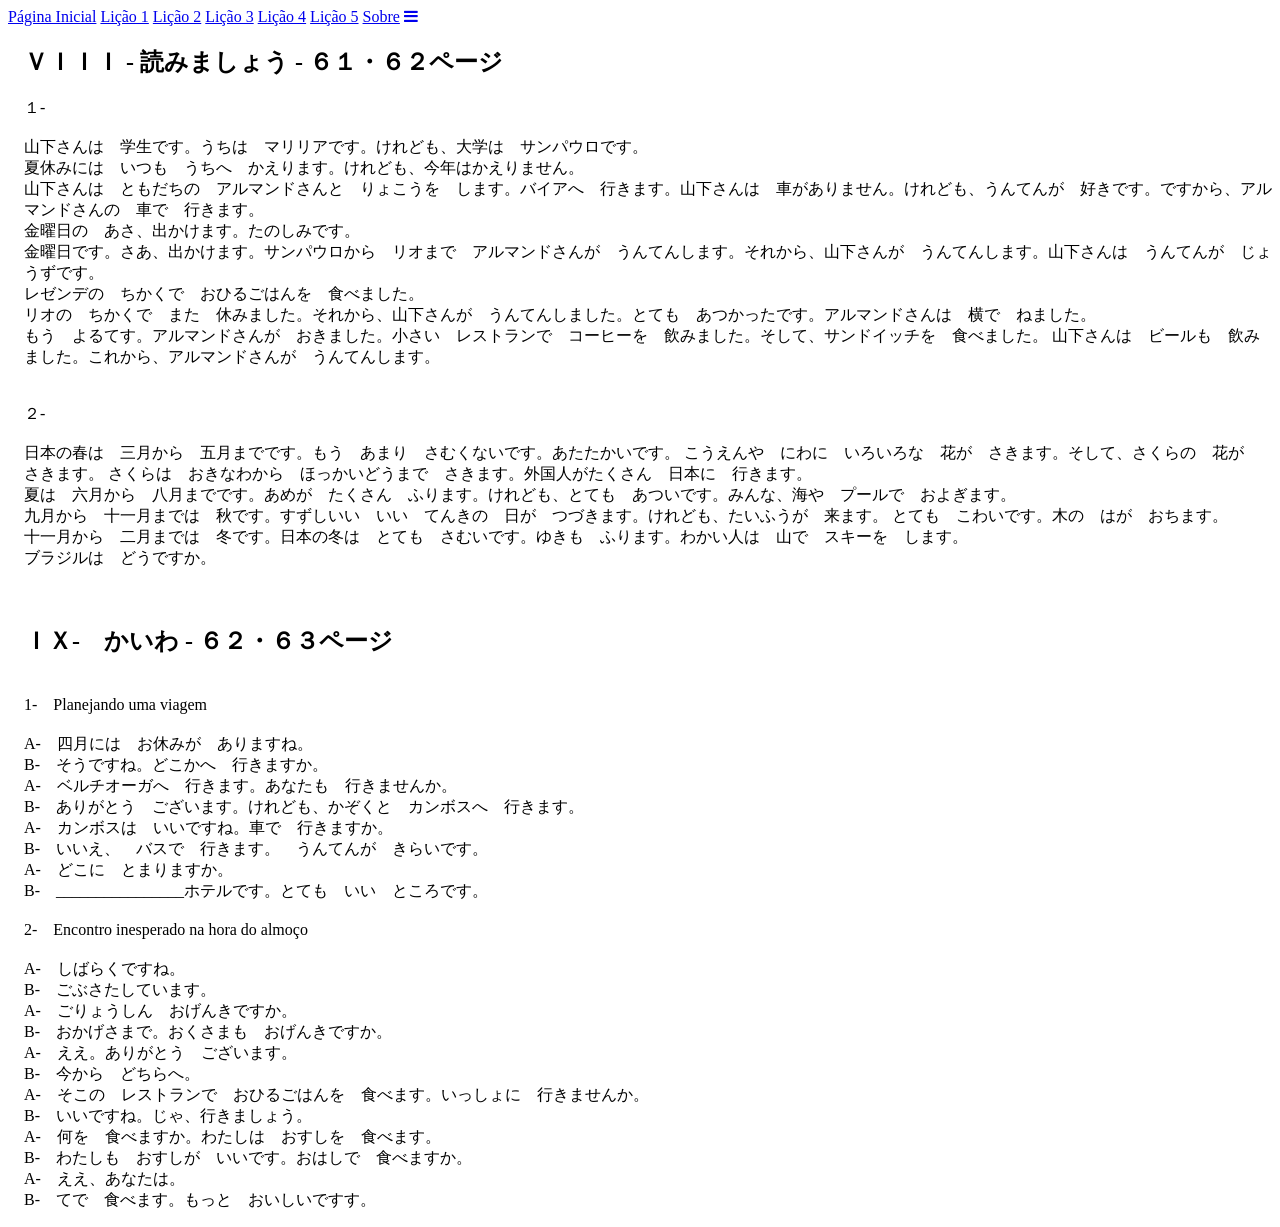
==== licao3.html @ 35ecf6db "Criando uma pasta js para alterações futuras, e testando o novo endereço para scripts js" ====
<!DOCTYPE html>
<html>
<head>
<meta name="viewport" content="width=device-width, initial-scale=1">
<link rel="stylesheet" href="https://cdnjs.cloudflare.com/ajax/libs/font-awesome/4.7.0/css/font-awesome.min.css">
<link rel="stylesheet" href="mediaquery.css">
<link rel="stylesheet" href="navbar.css">
<script> type="script" src="/js-functions/topnavbar.js"></script>
</head>
<body>

<div class="topnav" id="myTopnav">
  <a href="index.html" class="active">Página Inicial</a>
  <a href="#Lic1">Lição 1</a>
  <a href="#Lic2">Lição 2</a>
  <a href="licao3.html">Lição 3</a>
  <a href="#Lic4">Lição 4</a>
    <a href="#Lic5">Lição 5</a>
  <a href="#about">Sobre</a>
  <a href="javascript:void(0);" class="icon" onclick="topnavbar()">
    <i class="fa fa-bars"></i>
  </a>
</div>

<div style="padding-left:16px">
  <h2>ＶＩＩＩ - 読みましょう - ６１・６２ページ</h2>
  <p>１-<br/><br/>山下さんは　学生です。うちは　マリリアです。けれども、大学は　サンパウロです。<br/>
	夏休みには　いつも　うちへ　かえります。けれども、今年はかえりません。<br/>
	山下さんは　ともだちの　アルマンドさんと　りょこうを　します。バイアへ　行きます。山下さんは　車がありません。けれども、うんてんが　好きです。ですから、アルマンドさんの　車で　行きます。<br/>
	金曜日の　あさ、出かけます。たのしみです。<br/>
	金曜日です。さあ、出かけます。サンパウロから　リオまで　アルマンドさんが　うんてんします。それから、山下さんが　うんてんします。山下さんは　うんてんが　じょうずです。<br/>
	レゼンデの　ちかくで　おひるごはんを　食べました。<br/>
	リオの　ちかくで　また　休みました。それから、山下さんが　うんてんしました。とても　あつかったです。アルマンドさんは　横で　ねました。<br/>
	もう　よるてす。アルマンドさんが　おきました。小さい　レストランで　コーヒーを　飲みました。そして、サンドイッチを　食べました。
  山下さんは　ビールも　飲みました。これから、アルマンドさんが　うんてんします。<br/>
  <br/><br/>
  ２-<br/><br/>日本の春は　三月から　五月までです。もう　あまり　さむくないです。あたたかいです。
  こうえんや　にわに　いろいろな　花が　さきます。そして、さくらの　花が　さきます。
  さくらは　おきなわから　ほっかいどうまで　さきます。外国人がたくさん　日本に　行きます。<br/>
	夏は　六月から　八月までです。あめが　たくさん　ふります。けれども、とても　あついです。みんな、海や　プールで　およぎます。<br/>
	九月から　十一月までは　秋です。すずしいい　いい　てんきの　日が　つづきます。けれども、たいふうが　来ます。
  とても　こわいです。木の　はが　おちます。<br/>
	十一月から　二月までは　冬です。日本の冬は　とても　さむいです。ゆきも　ふります。わかい人は　山で　スキーを　します。<br/>
	ブラジルは　どうですか。<br/>
  <br/><br/>
<h2>ＩＸ-　かいわ - ６２・６３ページ</h2>
<br/>
1-　Planejando uma viagem
<br/><br/>
A-　四月には　お休みが　ありますね。<br/>
B-　そうですね。どこかへ　行きますか。<br/>
A-　ベルチオーガへ　行きます。あなたも　行きませんか。<br/>
B-　ありがとう　ございます。けれども、かぞくと　カンボスへ　行きます。<br/>
A-　カンボスは　いいですね。車で　行きますか。<br/>
B-　いいえ、　バスで　行きます。　うんてんが　きらいです。<br/>
A-　どこに　とまりますか。<br/>
B-　________________ホテルです。とても　いい　ところです。<br/>
<br/>2-　Encontro inesperado na hora do almoço
<br/>
<br/>A-　しばらくですね。
<br/>B-　ごぶさたしています。
<br/>A-　ごりょうしん　おげんきですか。
<br/>B-　おかげさまで。おくさまも　おげんきですか。
<br/>A-　ええ。ありがとう　ございます。
<br/>B-　今から　どちらへ。
<br/>A-　そこの　レストランで　おひるごはんを　食べます。いっしょに　行きませんか。
<br/>B-　いいですね。じゃ、行きましょう。
<br/>A-　何を　食べますか。わたしは　おすしを　食べます。
<br/>B-　わたしも　おすしが　いいです。おはしで　食べますか。
<br/>A-　ええ、あなたは。
<br/>B-　てで　食べます。もっと　おいしいですす。
<br/>
</p>
</div>

</body>
</html>
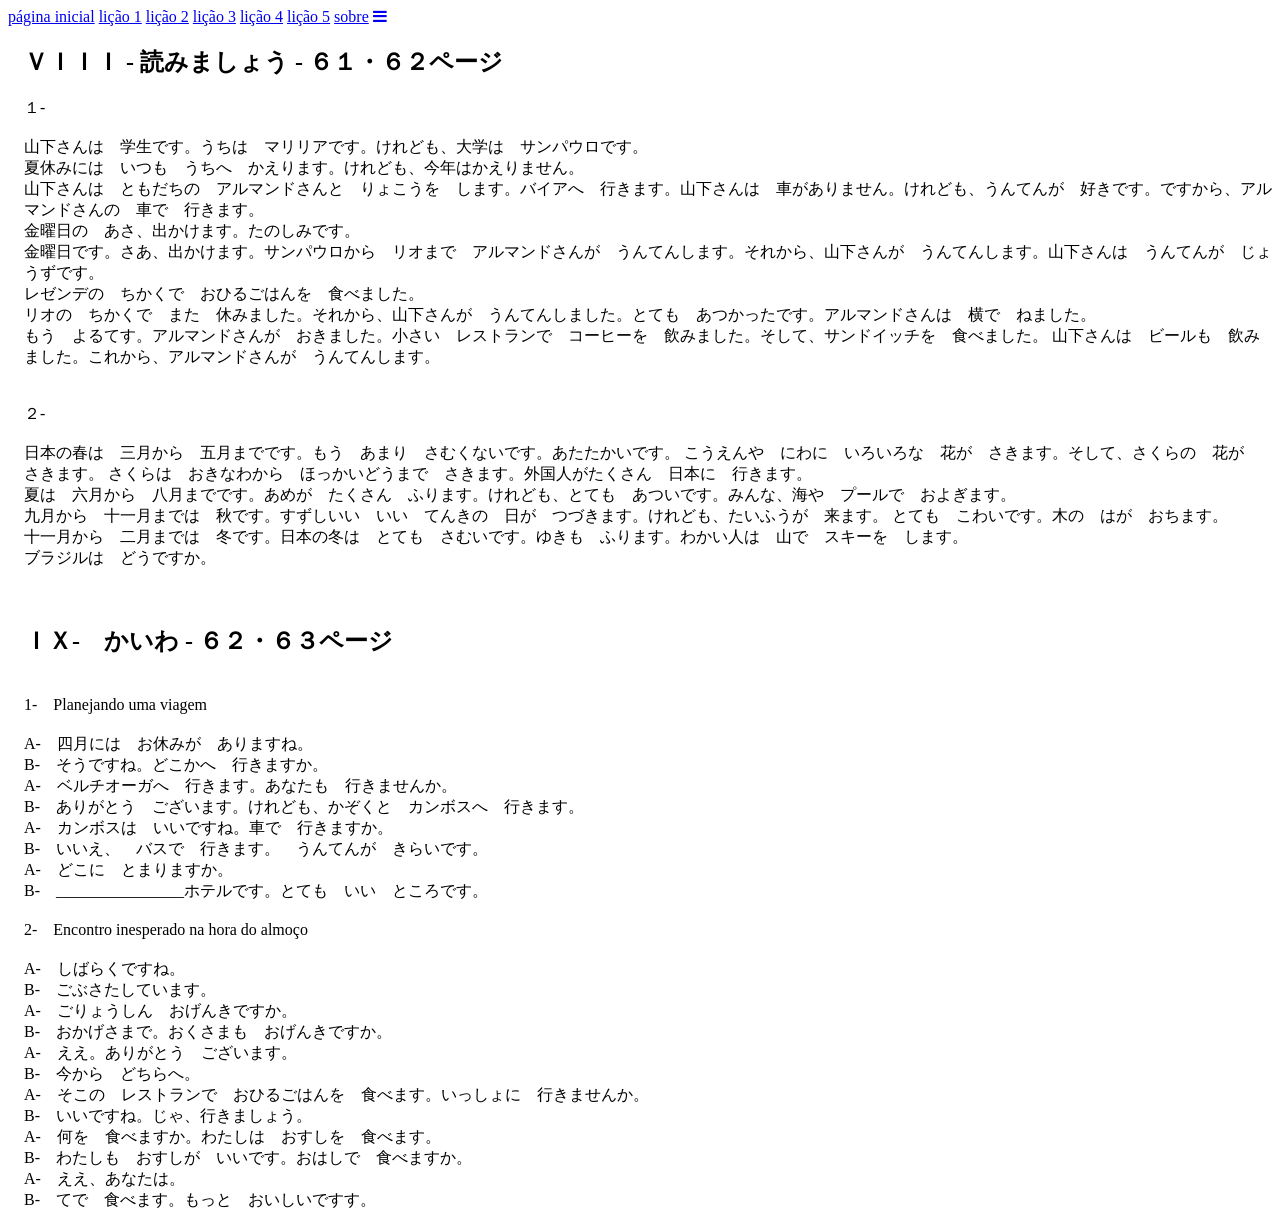
==== commit 07414c09: "Tentando arrumar o novo endereço para scripts js, de novo" ====
--- a/licao3.html
+++ b/licao3.html
@@ -5,19 +5,19 @@
 <link rel="stylesheet" href="https://cdnjs.cloudflare.com/ajax/libs/font-awesome/4.7.0/css/font-awesome.min.css">
 <link rel="stylesheet" href="mediaquery.css">
 <link rel="stylesheet" href="navbar.css">
-<script> type="script" src="/js-functions/topnavbar.js"></script>
 </head>
 <body>
 
-<div class="topnav" id="myTopnav">
-  <a href="index.html" class="active">Página Inicial</a>
-  <a href="#Lic1">Lição 1</a>
-  <a href="#Lic2">Lição 2</a>
-  <a href="licao3.html">Lição 3</a>
-  <a href="#Lic4">Lição 4</a>
-    <a href="#Lic5">Lição 5</a>
-  <a href="#about">Sobre</a>
-  <a href="javascript:void(0);" class="icon" onclick="topnavbar()">
+<div class="topnav" id="mytopnav">
+  <a href="index.html" class="active">página inicial</a>
+  <a href="#lic1">lição 1</a>
+  <a href="#lic2">lição 2</a>
+  <a href="licao3.html">lição 3</a>
+  <a href="#lic4">lição 4</a>
+    <a href="#lic5">lição 5</a>
+  <a href="#about">sobre</a>
+  <script> type="text/javascript" src="js-functions/topnavbar.js"></script>
+  <a href="js-functions/topnavbar.js" class="icon" onclick="topnavbar()">
     <i class="fa fa-bars"></i>
   </a>
 </div>
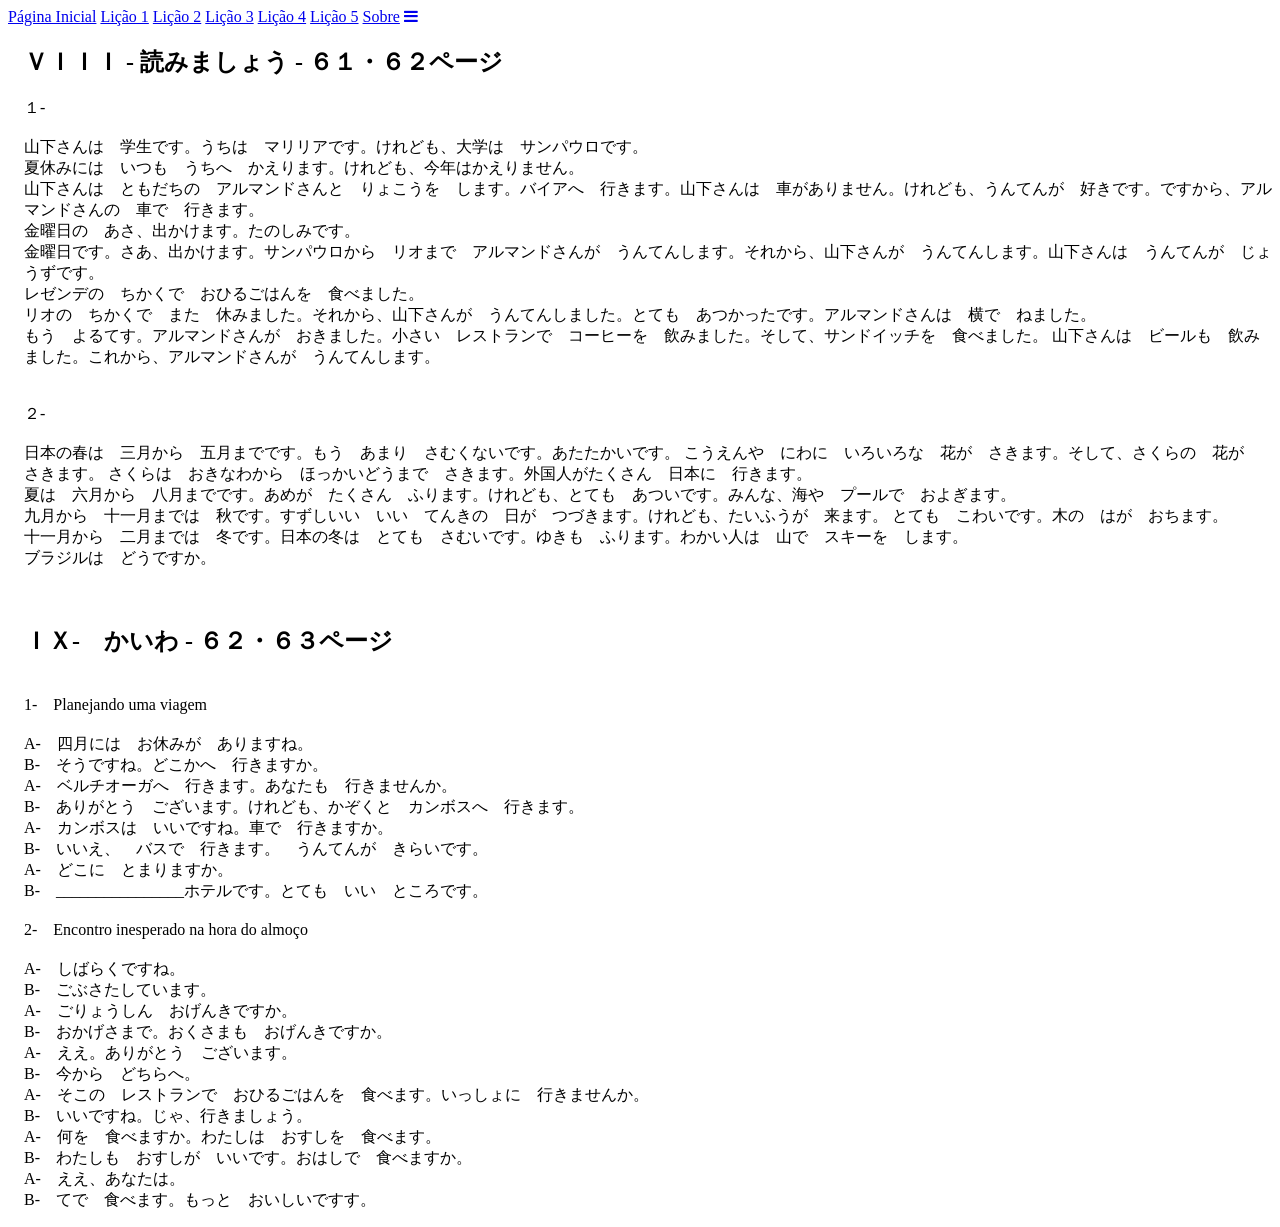
==== commit d2d943f0: "Tentando arrumar o novo endereço para scripts js, de novo, e arrumando a tag de script mal marcada, " ====
--- a/licao3.html
+++ b/licao3.html
@@ -9,15 +9,14 @@
 <body>
 
 <div class="topnav" id="mytopnav">
-  <a href="index.html" class="active">página inicial</a>
-  <a href="#lic1">lição 1</a>
-  <a href="#lic2">lição 2</a>
-  <a href="licao3.html">lição 3</a>
-  <a href="#lic4">lição 4</a>
-    <a href="#lic5">lição 5</a>
-  <a href="#about">sobre</a>
-  <script> type="text/javascript" src="js-functions/topnavbar.js"></script>
-  <a href="js-functions/topnavbar.js" class="icon" onclick="topnavbar()">
+  <a href="index.html" class="active">Página Inicial</a>
+  <a href="#lic1">Lição 1</a>
+  <a href="#lic2">Lição 2</a>
+  <a href="licao3.html">Lição 3</a>
+  <a href="#lic4">Lição 4</a>
+  <a href="#lic5">Lição 5</a>
+  <a href="#about">Sobre</a>
+  <a href="javascript:void(0)" class="icon" onclick="topnavbar()">
     <i class="fa fa-bars"></i>
   </a>
 </div>
@@ -72,6 +71,6 @@
 <br/>
 </p>
 </div>
-
+<script type="text/javascript" src="js-functions/topnavbar.js"></script>
 </body>
 </html>
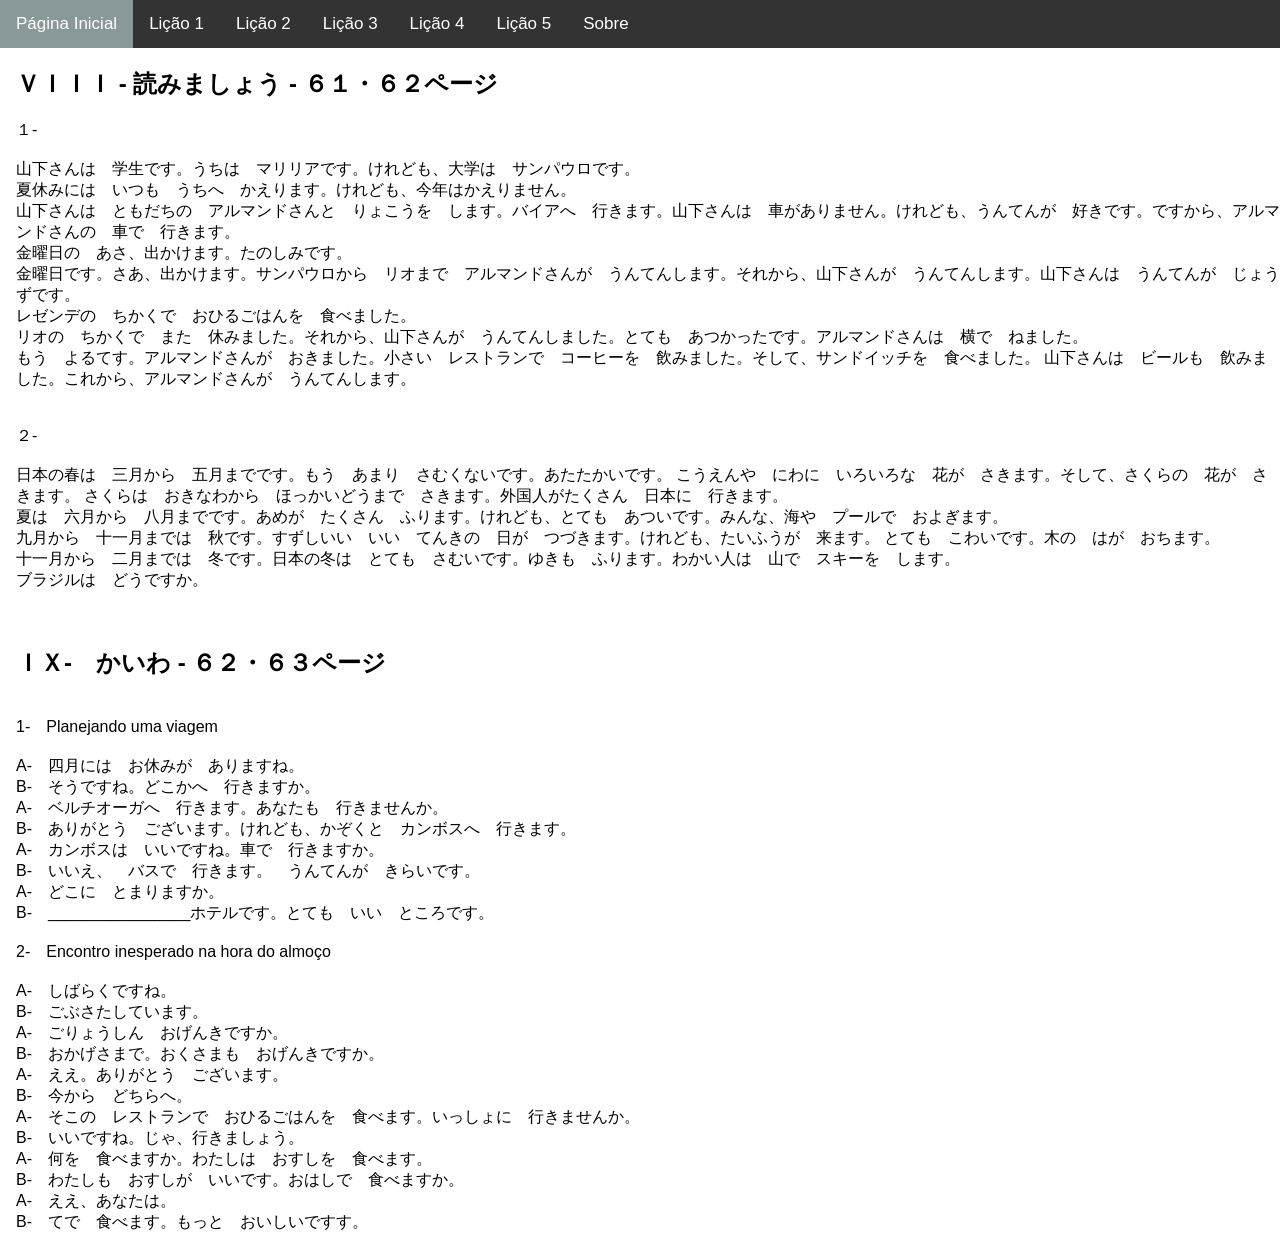
==== commit 6bad6c07: "Finalmente aprendi um pouco sobre js externos, e arrumei o caminho para os arquivos js. Também fiz u" ====
--- a/licao3.html
+++ b/licao3.html
@@ -3,23 +3,25 @@
 <head>
 <meta name="viewport" content="width=device-width, initial-scale=1">
 <link rel="stylesheet" href="https://cdnjs.cloudflare.com/ajax/libs/font-awesome/4.7.0/css/font-awesome.min.css">
-<link rel="stylesheet" href="mediaquery.css">
-<link rel="stylesheet" href="navbar.css">
+<link rel="stylesheet" href="css/mediaquery.css">
+<link rel="stylesheet" href="css/navbar.css">
 </head>
 <body>
 
-<div class="topnav" id="mytopnav">
+
+<div class="topnav" id="myTopnav">
   <a href="index.html" class="active">Página Inicial</a>
-  <a href="#lic1">Lição 1</a>
-  <a href="#lic2">Lição 2</a>
+  <a href="#Lic1">Lição 1</a>
+  <a href="#Lic2">Lição 2</a>
   <a href="licao3.html">Lição 3</a>
-  <a href="#lic4">Lição 4</a>
-  <a href="#lic5">Lição 5</a>
+  <a href="#Lic4">Lição 4</a>
+    <a href="#Lic5">Lição 5</a>
   <a href="#about">Sobre</a>
-  <a href="javascript:void(0)" class="icon" onclick="topnavbar()">
+  <a href="javascript:void(0);" class="icon" onclick="topnavbar()">
     <i class="fa fa-bars"></i>
   </a>
 </div>
+
 
 <div style="padding-left:16px">
   <h2>ＶＩＩＩ - 読みましょう - ６１・６２ページ</h2>
@@ -71,6 +73,8 @@
 <br/>
 </p>
 </div>
-<script type="text/javascript" src="js-functions/topnavbar.js"></script>
+
+<script type="text/javascript" src="js/topnavbar.js" defer></script>
+<script type="text/javascript">topnavbar();</script>
 </body>
 </html>
--- a/css/mediaquery.css
+++ b/css/mediaquery.css
@@ -0,0 +1,22 @@
+
+@media screen and (max-width: 600px) {
+  .topnav a:not(:first-child) {display: none;}
+  .topnav a.icon {
+    float: right;
+    display: block;
+  }
+}
+
+@media screen and (max-width: 600px) {
+  .topnav.responsive {position: relative;}
+  .topnav.responsive .icon {
+    position: absolute;
+    right: 0;
+    top: 0;
+  }
+  .topnav.responsive a {
+    float: none;
+    display: block;
+    text-align: left;
+  }
+}
--- a/css/navbar.css
+++ b/css/navbar.css
@@ -0,0 +1,33 @@
+body {
+  margin: 0;
+  font-family: Arial, Helvetica, sans-serif;
+}
+
+.topnav {
+  overflow: hidden;
+  background-color: #333;
+}
+
+.topnav a {
+  float: left;
+  display: block;
+  color: #ffffff;
+  text-align: center;
+  padding: 14px 16px;
+  text-decoration: none;
+  font-size: 17px;
+}
+
+.topnav a:hover {
+  background-color: #ddd;
+  color: black;
+}
+
+.topnav a.active {
+  background-color: #899999;
+  color: white;
+}
+
+.topnav .icon {
+  display: none;
+}
